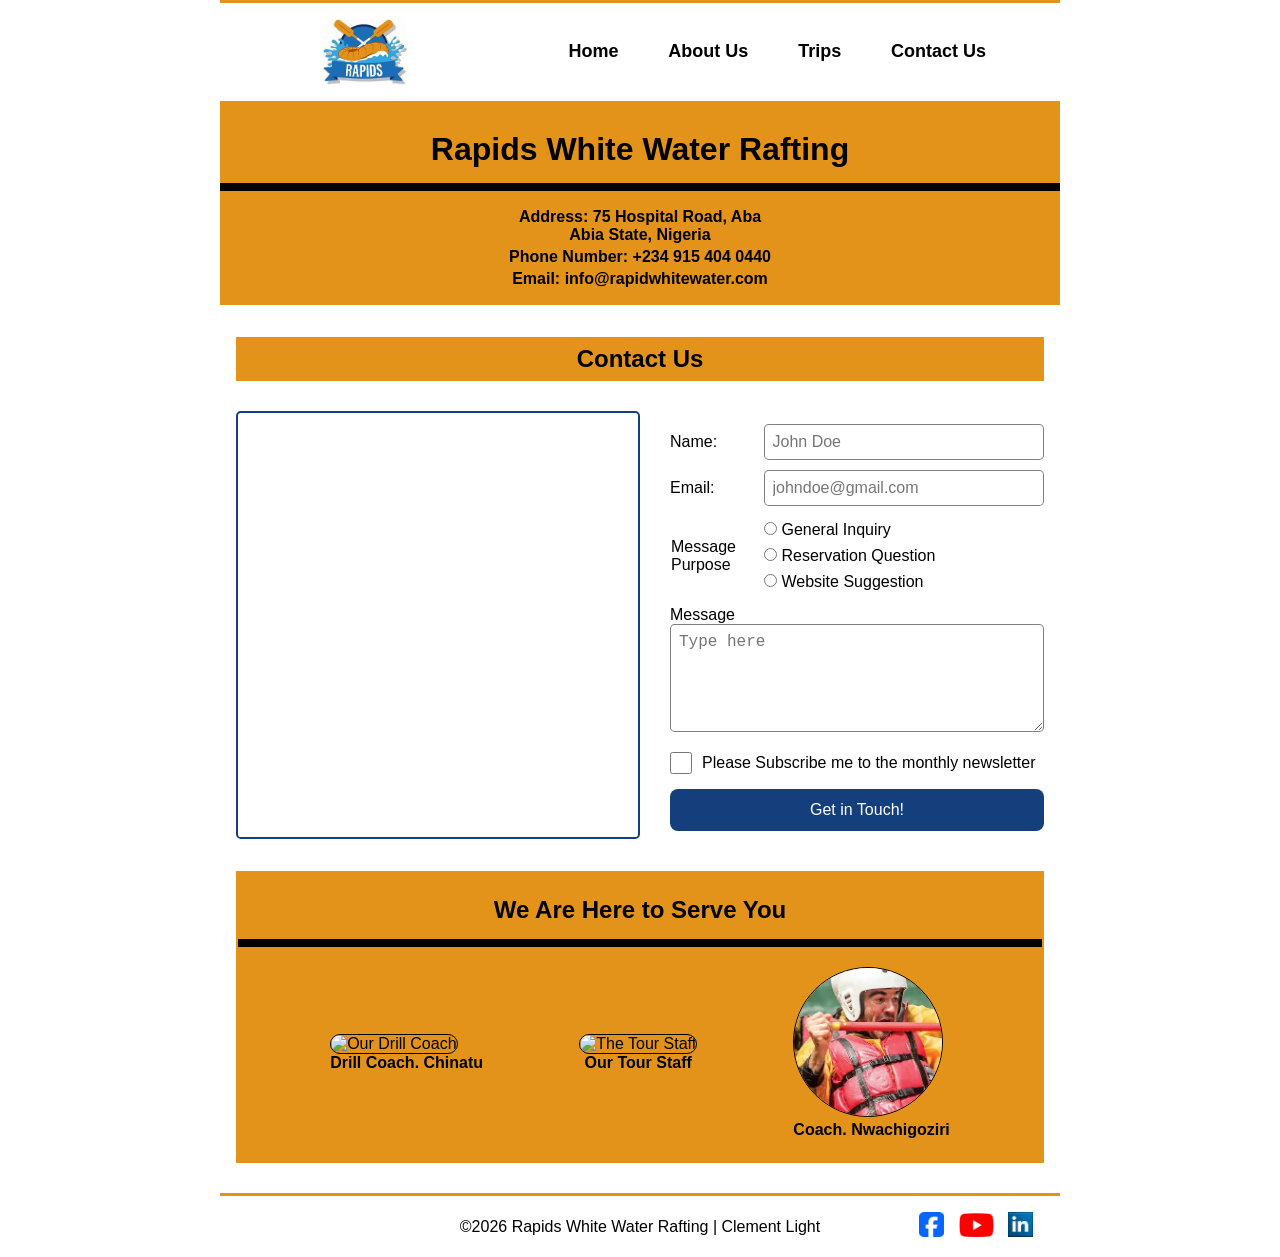
==== wwr/index.html @ 3e05db50 "re-commit to github to find out image display issue" ====
<!-- Last updated: 28/09/2026 17:29 -->

<!DOCTYPE html>
<html lang="en">

<head>
    <meta charset="UTF-8">
    <meta name="viewport" content="width=device-width, initial-scale=1.0">
    <title>Contact Us | White Water Rafting</title>
    <meta name="description"
      content="Our Contact Us page makes it easy to connect with us for adventure planning and customer support. Get in touch with us.">
    <meta name="author" content="Clement Light">
    <link rel="stylesheet" href="styles/rafting.css">
</head>

<body>
    <header class="head-split">
        <img src="images/wwr-logo.jpeg" alt="wwr logo" width="100">
        <nav>
            <a href="index.html">Home</a>
            <a href="about.html">About Us</a>
            <a href="trips.html">Trips</a>
            <a href="contact.html">Contact Us</a>
        </nav>
    </header>
    <main>
        <div class="contact-top">
            <h1>Rapids White Water Rafting</h1>
            <div>
                <p>Address: 75 Hospital Road, Aba<br>Abia State, Nigeria</p>
                <p>Phone Number: +234 915 404 0440</p>
                <p>Email: info@rapidwhitewater.com</p>
            </div>

        </div>
        <section class="contact-grid">
            <h2>Contact Us</h2>
            <div class="map">
                <iframe
                  src="https://www.google.com/maps/embed?pb=!1m18!1m12!1m3!1d3973.9613682293293!2d7.366499509605008!3d5.10992903795464!2m3!1f0!2f0!3f0!3m2!1i1024!2i768!4f13.1!3m3!1m2!1s0x10429948c04dbd45%3A0x40adb886d1d9e65e!2s75%20Hospital%20Rd%2C%20Aba%2C%20450211%2C%20Abia!5e0!3m2!1sen!2sng!4v1790602155743!5m2!1sen!2sng"
                  width="400" height="420" style="border:0;" allowfullscreen="" loading="lazy"
                  referrerpolicy="strict-origin-when-cross-origin"></iframe>
            </div>
            <form>
                <div class="form-item column2"><label for="name">Name:</label>
                    <input type="text" id="name" name="name" placeholder="John Doe" required>
                </div>
                <div class="form-item column2">
                    <label for="email">Email:</label>
                    <input type="email" name="useremail" id="email" placeholder="johndoe@gmail.com"
                      required>
                </div>

                <div>
                    <fieldset class="form-item column2">
                        <p class="label-legend">
                            Message Purpose
                        </p>
                        <div>
                            <input type="radio" id="general" name="purpose">
                            <label for="general">General Inquiry</label>
                        </div>
                        <div><input type="radio" id="reservation" name="purpose">
                            <label for="reservation">Reservation Question</label>
                        </div>
                        <div><input type="radio" id="suggestion" name="purpose">
                            <label for="suggestion">Website Suggestion</label>
                        </div>
                    </fieldset>
                </div>

                <div class="form-item"><label for="feedback">Message</label>
                    <textarea name="feedback" id="feedback" placeholder="Type here"
                      rows="5"></textarea>
                </div>
                <div class="form-item" id="sub-check"><label for="subscription">Please
                        Subscribe
                        me to the monthly newsletter</label>
                    <input type="checkbox" id="subscription" name="subscription">
                </div>

                <button type="submit">Get in Touch!</button>

            </form>
        </section>

        <section class="contact-bottom">

            <h2>We Are Here to Serve You</h2>
            <div class="com-pictures">
                <figure class="pic"><img src="images/drill-coach-chinatu.png" alt="Our Drill Coach">
                    <figcaption>Drill Coach. Chinatu</figcaption>
                </figure>
                <figure class="pic"><img src="images/tour-staff.jpg" alt="The Tour Staff">
                    <figcaption>Our Tour Staff</figcaption>
                </figure>
                <figure class="pic"><img src="images/coach-nwachigoziri.jpg"
                      alt="Coach Nwachigoziri">
                    <figcaption>Coach. Nwachigoziri</figcaption>
                </figure>
            </div>
        </section>

    </main>
    <footer>
        <p>&copy;2026 Rapids White Water Rafting | Clement Light</p>
        <nav class="socialmedia">
            <a href="https://www.facebook.com" target="_blank" rel="noopener"><img
                  src="images/facebook-logo.png" alt="facebook logo" width="25"></a>
            <a href="https://www.youtube.com" target="_blank" rel="noopener"><img
                  src="images/youtube-logo.jpg" alt="youtube logo" width="35"></a>
            <a href="https://www.linkedin.com" target="_blank" rel="noopener"><img
                  src="images/linkedin-logo.jpg" alt="linkedin logo" width="25"></a>
        </nav>
    </footer>

</body>

</html>
---- wwr/styles/rafting.css ----
/* Last updated: 28/09/2026 17:29 */
:root {
    /* rapids blue */
    --primary-color-transparent: rgba(21, 63, 124, 0.7);
    --primary-color: rgba(21, 63, 124, 1);
    --tertiary-color: #E39319;
    --tertiary-color-transparent: rgba(227, 147, 25, 0.9);
    --primary-text-color: #000;
    --secondary-text-color: #fff;
    --padding: 1rem;
    --heading-font: Tahoma, sans-serif, "Arial Black";
    --body-font: Arial, Helvetica, sans-serif;
}

* {
    margin: 0;
    padding: 0;
    box-sizing: border-box;
}

body {
    font-family: var(--body-font);
    color: var(--primary-text-color);
}

header,
main,
footer {
    width: 840px;
    margin: 0 auto;
}

h1,
h2 {
    font-family: var(--heading-font);
}

.hero h2 {
    text-align: center;
    background-color: var(--primary-color-transparent);
    color: var(--secondary-text-color);
    text-shadow: 0 0 10px var(--primary-text-color);
}

section h2 {
    background-color: var(--tertiary-color);
    padding: 8px;
    text-align: center;
}

nav,
section {
    margin: 16px;
}

header img {
    justify-self: center;
    padding: 8px;
}

header nav {
    display: flex;
    justify-content: space-evenly;
    font-size: large;
    font-weight: 600;
    grid-column: span 2/4;
}

header nav a {
    text-decoration: none;
    color: var(--primary-text-color);
}

.socialmedia a {
    padding: 5px;
    text-decoration: none;
}

.hero {
    position: relative;
}

.hero > img {
    display: block;
    width: 100%;
    height: auto;
}

.hero h1 {
    position: absolute;
    top: 0;
    width: 100%;
    padding: var(--padding);
    text-align: center;
    background-color: var(--primary-color-transparent);
    color: var(--secondary-text-color);
    text-shadow: 0 0 10px var(--primary-text-color);
}

.hero article {
    position: absolute;
    top: 285px;
    right: 80px;
    width: 80%;
    text-align: center;
    color: var(--primary-text-color);
}

.hero article img {
    width: 200px;
    height: auto;
    float: right;
    margin: 8.5px 8px 0 0;
}

.hero p {
    background-color: var(--tertiary-color-transparent);
    padding: 24px;
    font-weight: 600;
}

.head-split {
    display: grid;
    grid-template-columns: 1fr 1fr 1fr;
    align-items: center;
    padding: 8px;
    border-top: 3px solid var(--tertiary-color);
}

.history-grid {
    display: grid;
    grid-template-columns: 1fr 1fr 1fr;
    align-items: center;
    gap: 20px;
    padding: 16px 0 16px 0;
}

.history-grid h2 {
    grid-row: 1;
    grid-column: span 3;
}

.history-grid img {
    max-width: 100%;
    height: auto;
    grid-column: 2;
    grid-row: 2;
    align-self: stretch;
    border: 3px solid rgba(227, 147, 25, 0.3);
}

.one {
    grid-column: 1;
    grid-row: 2;
    margin-left: 8px;
}

.two {
    grid-column: 3;
    grid-row: 2;
    margin-right: 8px;
}

.com-pictures {
    display: flex;
    flex-wrap: wrap;
    justify-content: space-evenly;
    align-items: center;
    padding-top: var(--padding);
}

.com-pictures figure {
    padding: 4px;
}

.pic img {
    height: 150px;
    width: 150px;
    border: 1px solid var(--primary-text-color);
    border-radius: 75px;
}

.pic figcaption {
    text-align: center;
    font-weight: 600;
}

footer {
    display: grid;
    grid-template-columns: 1fr 1fr 1fr 1fr 1fr;
    align-items: center;
    border-top: 3px solid var(--tertiary-color);
    margin-top: 30px;

}

footer p {
    grid-column: 2/5;
    justify-self: center;
}

footer nav {
    justify-self: center;
}

/*  */
/*  */
.contact-grid {
    display: grid;
    grid-template-columns: 1fr 1fr;
    align-items: center;
    gap: 30px;
    padding: 16px 0 16px 0;
}

.contact-grid h2 {
    grid-row: 1;
    grid-column: span 2;
}

form {
    width: auto;
    margin: 0 auto;
    border-radius: 0.5rem;
    background-color: #fff;
    display: grid;
    grid-column: 2;
    grid-row: 2;
}

button {
    background-color: var(--primary-color);
    color: #fff;
    padding: 0.75rem;
    border-radius: 0.5rem;
    border: none;
    font-size: 1rem;
}

button:hover {
    background-color: var(--tertiary-color);
    color: black;
    font-weight: 600;
}

label {
    text-align: left;
}

input,
select,
textarea {
    padding: 0.5rem;
    font-size: 1rem;
    border-radius: 0.3rem;
    border: 1px solid rgb(0 0 0 / 0.5);
}

input[type="checkbox"] {
    width: 22px;
    height: 22px;
    vertical-align: bottom;
}

.form-item {
    display: grid;
    align-items: center;
    margin: 5px 0;
}

.column2 {
    grid-template-columns: 1fr 3fr;
}

.form-item .label-legend {
    grid-column: 1;
    grid-row: span 3;
    text-align: left;
}

.form-item div {
    grid-column: 2;
    margin: 4px 0;
}

fieldset {
    border: 1px solid rgb(0 0 0 / 0);
}

#sub-check {
    display: flex;
    flex-direction: row-reverse;
    justify-self: flex-start;
    gap: 10px;
    padding: 10px 0;
}

.map {
    border: 2px solid var(--primary-color);
    border-radius: 0.3rem;
    grid-column: 1;
    grid-row: 2;
}

.contact-top {
    background-color: var(--tertiary-color);
    padding: 15px 0;
}

.contact-top h1 {
    text-align: center;
    margin: 15px 0;
    border-bottom: 8px solid var(--primary-text-color);
    padding-bottom: 15px;
}

.contact-top div p {
    text-align: center;
    padding: 2px 0;
    font-weight: 600;
}

.contact-bottom {
    background-color: var(--tertiary-color);
    padding: 10px 2px 20px;
}

.contact-bottom h2 {
    border-bottom: 8px solid var(--primary-text-color);
    padding: 15px 0;
}
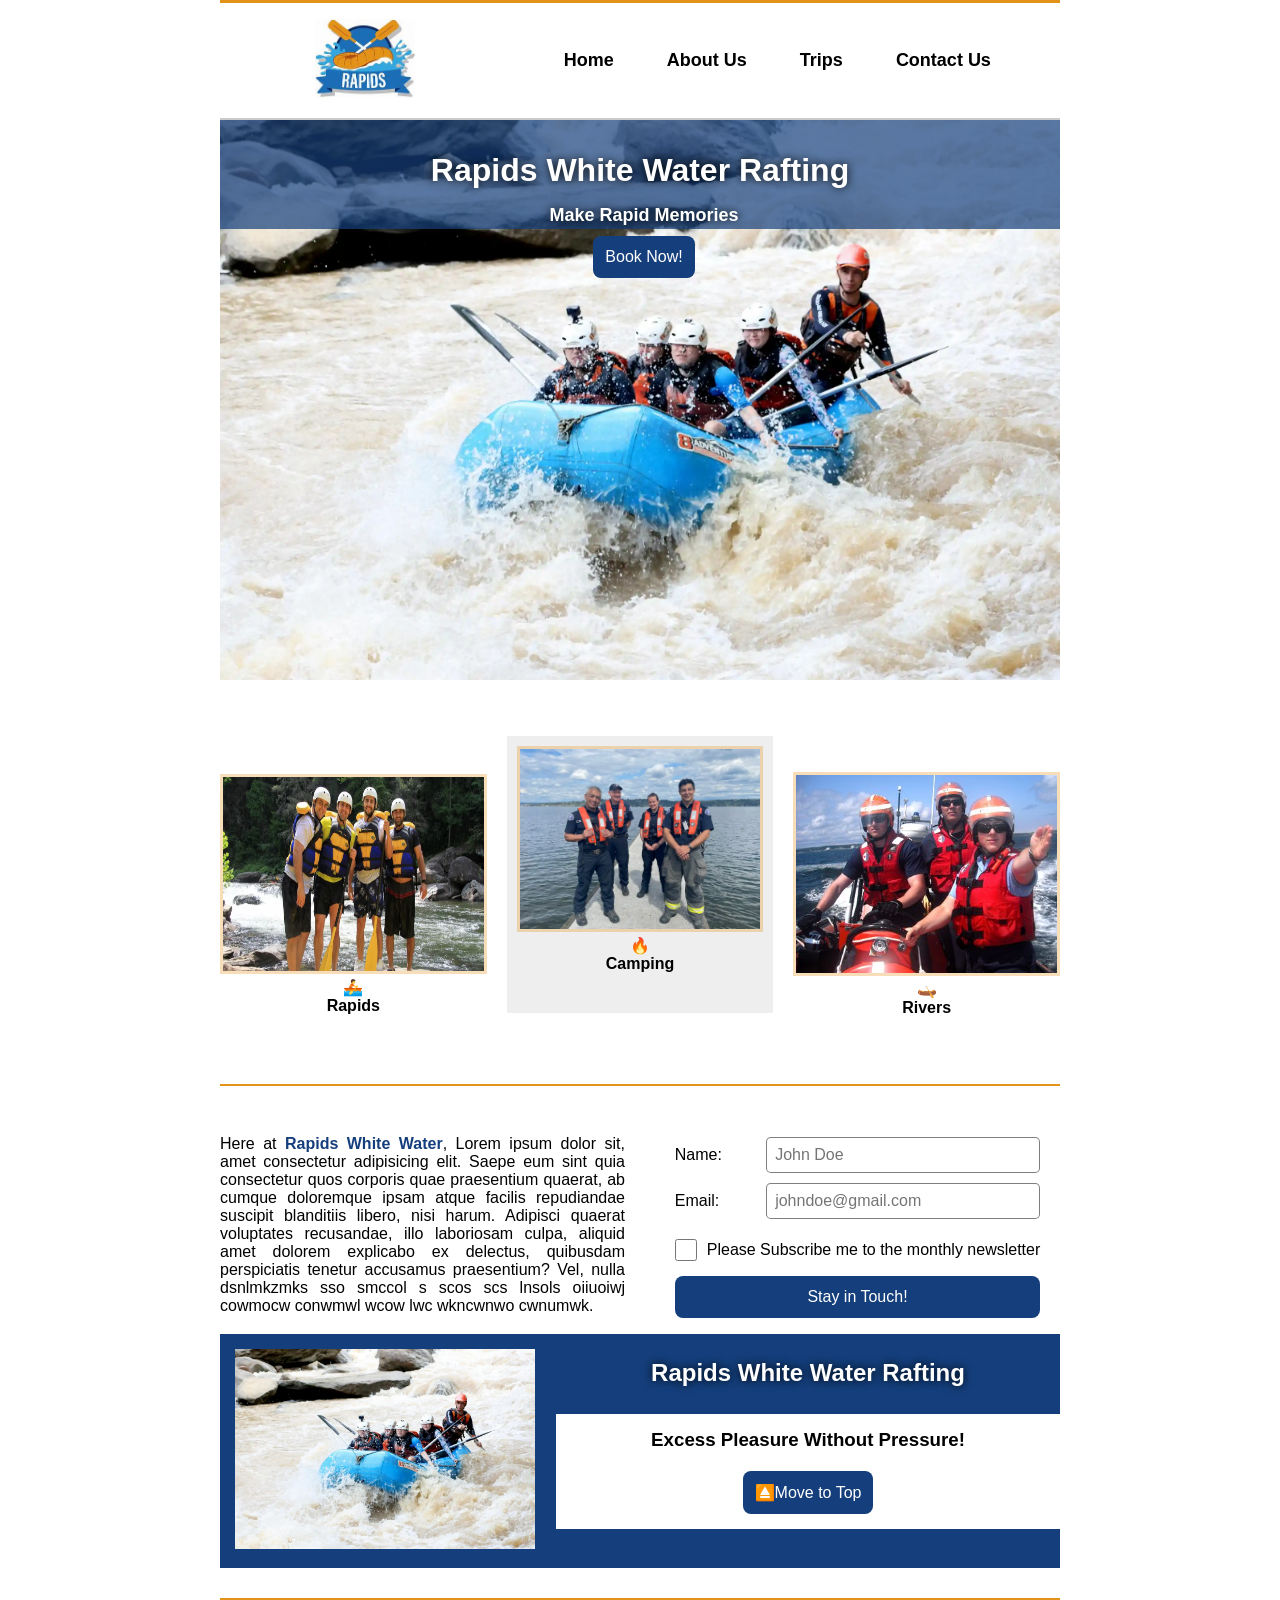
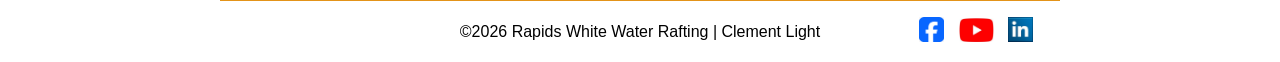
==== commit 246b568f: "week06-project" ====
--- a/wwr/index.html
+++ b/wwr/index.html
@@ -6,16 +6,17 @@
 <head>
     <meta charset="UTF-8">
     <meta name="viewport" content="width=device-width, initial-scale=1.0">
-    <title>Contact Us | White Water Rafting</title>
+    <title>Home | White Water Rafting</title>
     <meta name="description"
-      content="Our Contact Us page makes it easy to connect with us for adventure planning and customer support. Get in touch with us.">
+      content="Discover thrilling white water rafting adventures and unforgettable experiences on the river. Join our community and start your journey today.">
     <meta name="author" content="Clement Light">
     <link rel="stylesheet" href="styles/rafting.css">
 </head>
 
 <body>
     <header class="head-split">
-        <img src="images/wwr-logo.jpeg" alt="wwr logo" width="100">
+        <a href="index.html" rel="noopener"><img src="images/wwr-logo.jpeg" alt="wwr logo"
+              width="100"></a>
         <nav>
             <a href="index.html">Home</a>
             <a href="about.html">About Us</a>
@@ -24,23 +25,37 @@
         </nav>
     </header>
     <main>
-        <div class="contact-top">
+        <div class="hero homehero">
+            <img src="images/home-hero.jpg" alt="happy clients on a raft">
             <h1>Rapids White Water Rafting</h1>
-            <div>
-                <p>Address: 75 Hospital Road, Aba<br>Abia State, Nigeria</p>
-                <p>Phone Number: +234 915 404 0440</p>
-                <p>Email: info@rapidwhitewater.com</p>
-            </div>
-
+            <article>
+                <h2>Make Rapid Memories</h2>
+                <button type="button" onclick="window.location.href='trips.html'">Book Now!</button>
+            </article>
         </div>
-        <section class="contact-grid">
-            <h2>Contact Us</h2>
-            <div class="map">
-                <iframe
-                  src="https://www.google.com/maps/embed?pb=!1m18!1m12!1m3!1d3973.9613682293293!2d7.366499509605008!3d5.10992903795464!2m3!1f0!2f0!3f0!3m2!1i1024!2i768!4f13.1!3m3!1m2!1s0x10429948c04dbd45%3A0x40adb886d1d9e65e!2s75%20Hospital%20Rd%2C%20Aba%2C%20450211%2C%20Abia!5e0!3m2!1sen!2sng!4v1790602155743!5m2!1sen!2sng"
-                  width="400" height="420" style="border:0;" allowfullscreen="" loading="lazy"
-                  referrerpolicy="strict-origin-when-cross-origin"></iframe>
-            </div>
+        <div class="history-grid" id="bg-split">
+            <figure class="one"><img src="images/tour-guides.jpg" alt="wwr tour guides">
+                <figcaption>🚣<br>Rapids</figcaption>
+            </figure>
+            <figure class="two"><img src="images/coast-guards.jpg" alt="wwr coast guards">
+                <figcaption>🛶<br>Rivers</figcaption>
+            </figure>
+            <figure class="three"><img src="images/raft-engineers.jpg" alt="wwr engineers">
+                <figcaption>🔥<br>Camping</figcaption>
+            </figure>
+        </div>
+        <div class="contact-grid" id="index-divider">
+            <p>
+                Here at <span>Rapids White Water</span>, Lorem ipsum dolor sit, amet consectetur
+                adipisicing
+                elit. Saepe eum sint quia
+                consectetur quos corporis quae praesentium quaerat, ab cumque doloremque ipsam atque
+                facilis repudiandae suscipit blanditiis libero, nisi harum. Adipisci quaerat
+                voluptates recusandae, illo laboriosam culpa, aliquid amet dolorem explicabo ex
+                delectus, quibusdam perspiciatis tenetur accusamus praesentium? Vel, nulla
+                dsnlmkzmks sso smccol s scos scs lnsols oiiuoiwj cowmocw conwmwl wcow lwc wkncwnwo
+                cwnumwk.
+            </p>
             <form>
                 <div class="form-item column2"><label for="name">Name:</label>
                     <input type="text" id="name" name="name" placeholder="John Doe" required>
@@ -51,55 +66,25 @@
                       required>
                 </div>
 
-                <div>
-                    <fieldset class="form-item column2">
-                        <p class="label-legend">
-                            Message Purpose
-                        </p>
-                        <div>
-                            <input type="radio" id="general" name="purpose">
-                            <label for="general">General Inquiry</label>
-                        </div>
-                        <div><input type="radio" id="reservation" name="purpose">
-                            <label for="reservation">Reservation Question</label>
-                        </div>
-                        <div><input type="radio" id="suggestion" name="purpose">
-                            <label for="suggestion">Website Suggestion</label>
-                        </div>
-                    </fieldset>
-                </div>
-
-                <div class="form-item"><label for="feedback">Message</label>
-                    <textarea name="feedback" id="feedback" placeholder="Type here"
-                      rows="5"></textarea>
-                </div>
                 <div class="form-item" id="sub-check"><label for="subscription">Please
                         Subscribe
                         me to the monthly newsletter</label>
                     <input type="checkbox" id="subscription" name="subscription">
                 </div>
 
-                <button type="submit">Get in Touch!</button>
+                <button type="submit">Stay in Touch!</button>
 
             </form>
-        </section>
-
-        <section class="contact-bottom">
-
-            <h2>We Are Here to Serve You</h2>
-            <div class="com-pictures">
-                <figure class="pic"><img src="images/drill-coach-chinatu.png" alt="Our Drill Coach">
-                    <figcaption>Drill Coach. Chinatu</figcaption>
-                </figure>
-                <figure class="pic"><img src="images/tour-staff.jpg" alt="The Tour Staff">
-                    <figcaption>Our Tour Staff</figcaption>
-                </figure>
-                <figure class="pic"><img src="images/coach-nwachigoziri.jpg"
-                      alt="Coach Nwachigoziri">
-                    <figcaption>Coach. Nwachigoziri</figcaption>
-                </figure>
-            </div>
-        </section>
+        </div>
+        <div class="hero" id="home-bottom">
+            <img src="images/home-hero.jpg" alt="happy clients on a raft">
+            <h2>Rapids White Water Rafting</h2>
+            <article>
+                <h3>Excess Pleasure Without Pressure!</h3>
+                <button type="button" onclick="window.location.href='index.html'">⏏️Move to
+                    Top</button>
+            </article>
+        </div>
 
     </main>
     <footer>
--- a/wwr/styles/rafting.css
+++ b/wwr/styles/rafting.css
@@ -8,8 +8,11 @@
     --primary-text-color: #000;
     --secondary-text-color: #fff;
     --padding: 1rem;
-    --heading-font: Tahoma, sans-serif, "Arial Black";
+    --heading-font: 'Franklin Gothic Medium', 'Arial Narrow', Arial, sans-serif;
     --body-font: Arial, Helvetica, sans-serif;
+    --background-color: rgba(255,
+            255,
+            255, 1);
 }
 
 * {
@@ -21,6 +24,7 @@
 body {
     font-family: var(--body-font);
     color: var(--primary-text-color);
+    background-color: var(--background-color);
 }
 
 header,
@@ -53,7 +57,7 @@
     margin: 16px;
 }
 
-header img {
+header a {
     justify-self: center;
     padding: 8px;
 }
@@ -106,6 +110,57 @@
     color: var(--primary-text-color);
 }
 
+.homehero h1 {
+    padding: 2rem 0 2.5rem
+}
+
+.homehero h2 {
+    background-color: transparent;
+    font-size: large;
+    padding: 10px 0;
+}
+
+.homehero article {
+    top: 65px;
+    padding: 10px 0;
+}
+
+#home-bottom {
+    background-color: var(--primary-color)
+}
+
+#home-bottom h2 {
+    width: 60%;
+    right: 0px;
+    position: absolute;
+    top: 0;
+    padding-top: 25px;
+    text-align: center;
+    color: var(--secondary-text-color);
+    text-shadow: 0 0 10px var(--primary-text-color);
+}
+
+#home-bottom article {
+    top: 80px;
+    right: 0px;
+    width: 60%;
+    background-color: var(--secondary-text-color);
+    padding: 15px 0;
+}
+
+#home-bottom img {
+    display: inline-block;
+    margin: 15px;
+    width: 300px;
+    height: auto;
+}
+
+#home-bottom button {
+    background-color: var(--primary-color);
+    color: var(--secondary-text-color);
+    margin-top: 20px;
+}
+
 .hero article img {
     width: 200px;
     height: auto;
@@ -119,6 +174,14 @@
     font-weight: 600;
 }
 
+.homehero p {
+    background-color: transparent;
+    color: var(--secondary-text-color);
+    text-shadow: 0 0 10px var(--primary-text-color);
+    font-size: large;
+    font-weight: 500;
+}
+
 .head-split {
     display: grid;
     grid-template-columns: 1fr 1fr 1fr;
@@ -149,16 +212,33 @@
     border: 3px solid rgba(227, 147, 25, 0.3);
 }
 
+.three {
+    grid-column: 2;
+    grid-row: 2;
+    margin-bottom: 40px;
+    margin-top: 20px;
+    background-color: #eee;
+    padding: 10px 10px 40px
+}
+
+#bg-split .one img {
+    height: 200px;
+}
+
+#trip-split img {
+    height: 200px;
+}
+
 .one {
     grid-column: 1;
     grid-row: 2;
-    margin-left: 8px;
+    margin-top: 20px;
 }
 
 .two {
     grid-column: 3;
     grid-row: 2;
-    margin-right: 8px;
+    margin-top: 20px;
 }
 
 .com-pictures {
@@ -180,7 +260,8 @@
     border-radius: 75px;
 }
 
-.pic figcaption {
+.pic figcaption,
+.history-grid figcaption {
     text-align: center;
     font-weight: 600;
 }
@@ -216,6 +297,11 @@
 .contact-grid h2 {
     grid-row: 1;
     grid-column: span 2;
+}
+
+#index-divider {
+    border-top: 2px solid var(--tertiary-color);
+    margin-top: 15px;
 }
 
 form {
@@ -302,6 +388,12 @@
     grid-row: 2;
 }
 
+.contact-grid p {
+    grid-column: 1;
+    grid-row: 2;
+    text-align: justify;
+}
+
 .contact-top {
     background-color: var(--tertiary-color);
     padding: 15px 0;
@@ -314,18 +406,136 @@
     padding-bottom: 15px;
 }
 
+.contact-top p {
+    text-align: center;
+    font-weight: 600;
+}
+
+#trip-split figure {
+    padding: 12px 0;
+}
+
+#trip-split p {
+    text-align: justify;
+}
+
+#trip-split {
+    margin: 0 15px;
+}
+
 .contact-top div p {
     text-align: center;
     padding: 2px 0;
     font-weight: 600;
 }
 
-.contact-bottom {
+.contact-bottom,
+.history-grid h2,
+table caption,
+.call-to-action h3 {
     background-color: var(--tertiary-color);
-    padding: 10px 2px 20px;
+    padding: 20px 2px 20px;
+    text-align: center;
+}
+
+table caption,
+.call-to-action p {
+    font-weight: 600;
+}
+
+.call-to-action div,
+.call-to-action p {
+    padding: 10px 0;
+    text-align: center;
+}
+
+.call-to-action button {
+    align-self: center;
+    align-content: center;
+    align-items: center;
+    text-align: center;
+    justify-content: end;
+    justify-self: end;
+    justify-items: center;
+}
+
+table {
+    justify-self: center;
+    margin-bottom: 20px;
+    width: 100%;
+    height: 150px;
 }
 
 .contact-bottom h2 {
     border-bottom: 8px solid var(--primary-text-color);
     padding: 15px 0;
+}
+
+span {
+    color: var(--primary-color);
+    font-weight: 600;
+}
+
+th,
+td {
+    border: 1px solid rgb(150 150 150 / 1);
+    padding: 10px 15px;
+    text-align: center;
+
+}
+
+thead tr,
+tfoot tr {
+    background-color: #000;
+    color: #fff;
+    font-weight: 700;
+    font-size: small;
+}
+
+tbody tr {
+    font-size: small;
+}
+
+/* main struggle */
+table {
+    border-collapse: collapse;
+    border: 2px solid rgb(150 150 150 / 1);
+    letter-spacing: 1px;
+}
+
+tr .col-1 {
+    font-weight: 700;
+    font-family: Arial, Helvetica, sans-serif;
+    background-color: #fff;
+}
+
+td:hover,
+th:hover {
+    background-color: rgb(150 150 150 / 0.5);
+    cursor: pointer;
+}
+
+caption,
+header {
+    padding: 16px 0 4px 0;
+}
+
+header {
+    border-bottom: 2px solid rgb(150 150 150 / 0.5);
+}
+
+tbody tr:nth-child(even) {
+    background-color: rgb(150 150 150 / 0.2);
+}
+
+tbody tr:nth-child(odd) {
+    background-color: #fff;
+}
+
+tbody tr.col-1:nth-child(even) td {
+    background-color: #e0e0e0;
+}
+
+tbody tr.col-1:nth-child(odd) td {
+    background-color: #f9f9f9;
 }
